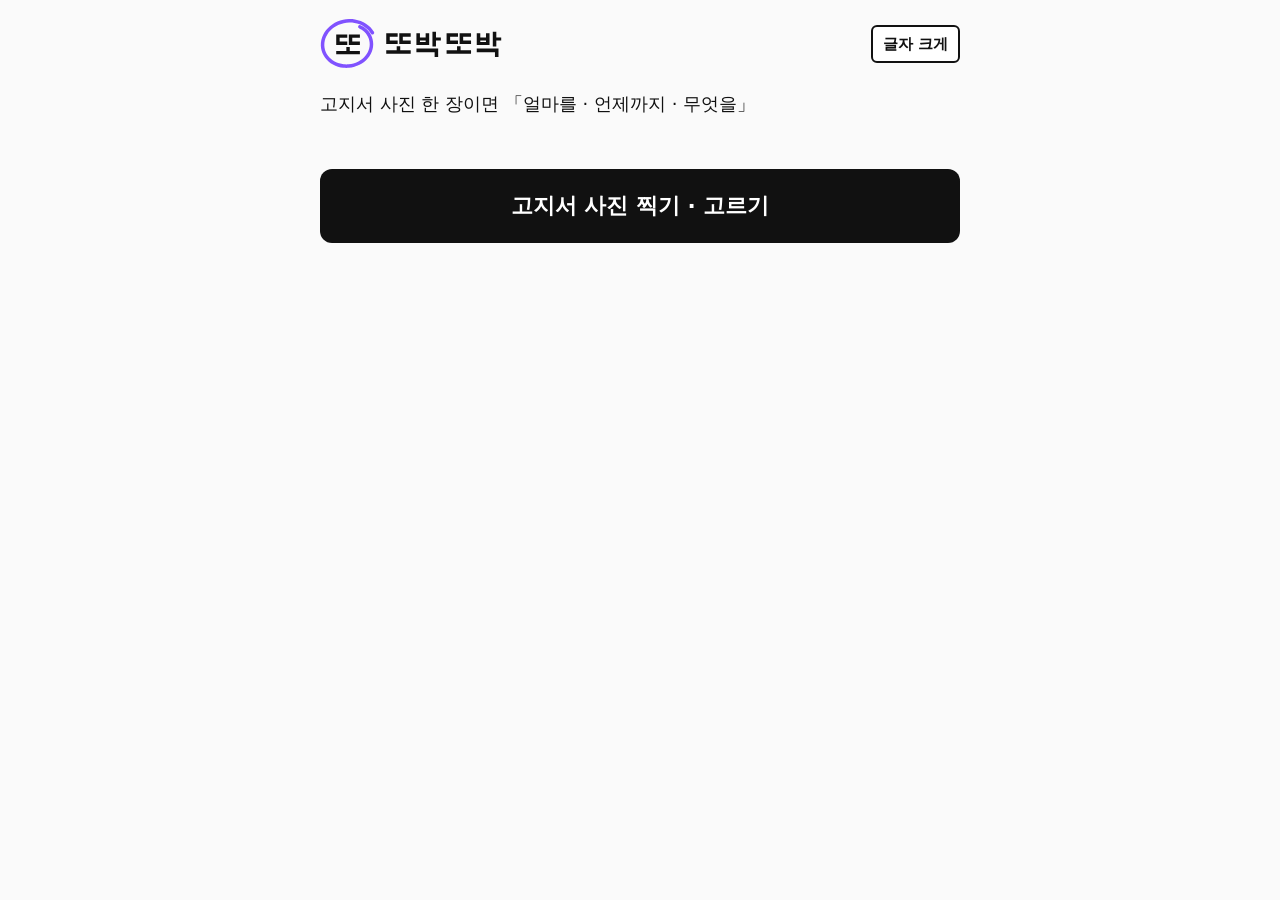
==== web/index.html @ a29c4b4e "Merge #108: 할 일 「다 했어요」를 #106 기한 표기와 합침 - 카드 = 제목 · 기한(.due, 지나면 빨강) · 금액·방법(.details) · [다 했어요] - 금" ====
<!doctype html>
<html lang="ko">
<head>
  <meta charset="utf-8">
  <meta name="viewport" content="width=device-width, initial-scale=1">
  <title>또박또박 — 고지서 해독기</title>
  <link rel="icon" href="/assets/brand/web/favicon.ico" sizes="48x48">
  <link rel="icon" href="/assets/brand/web/favicon.svg" type="image/svg+xml">
  <link rel="apple-touch-icon" href="/assets/brand/web/apple-touch-icon.png">
  <meta name="theme-color" content="#8052FF">
  <link rel="stylesheet" href="style.css?v=20261023a">
</head>
<body>
  <!-- 담당: 송유영. API 는 같은 주소(/decode · /share) -->
  <header>
    <div class="header-top">
      <h1><img class="logo" src="/assets/brand/ttobak-horizontal.svg" alt="또박또박" width="230" height="56"></h1>
      <button id="textSizeBtn" class="text-size" type="button" aria-pressed="false">글자 크게</button>
    </div>
    <p>고지서 사진 한 장이면 「얼마를 · 언제까지 · 무엇을」</p>
  </header>

  <main>
    <p id="grandchildNotice" class="banner notice" hidden>손주 모드 — 가족이 찍은 고지서의 해독 결과예요. 사진 원본은 공유되지 않아요.</p>

    <div id="upload-section">
      <label class="upload">
        고지서 사진 찍기 · 고르기
        <input id="photo" type="file" accept="image/*" capture="environment">
      </label>
    </div>

    <p id="status" role="status"></p>
    <p id="sample" class="banner" hidden>샘플 모드 — 실제 고지서 풀이가 아니에요</p>

    <section id="result" hidden>
      <p class="ai-notice" id="aiNotice"></p>
      <h2 id="title"></h2>

      <!-- 3색 빨간펜: 사진 위에 bbox 비율로 상자를 얹는다. 손주 모드는 사진 원본이 없어서 이 구역 자체를 숨긴다 -->
      <div class="paper" id="photoSection">
        <img id="preview" alt="올린 고지서 사진">
        <div id="marks"></div>
      </div>
      <p class="legend"><span class="money">낼 돈</span> <span class="deadline">기한</span> <span class="document">챙길 서류</span></p>

      <h3>할 일</h3>
      <ul id="todos" class="cards"></ul>

      <h3>쉬운 말 풀이와 근거</h3>
      <ul id="basis"></ul>

      <!-- 손주 모드: 해독 결과(사진 제외)를 짧은 링크로 가족에게 보낸다(FR-07) -->
      <button id="shareBtn" type="button" class="share">가족에게 보내기</button>
      <p id="shareResult" class="share-result"></p>
    </section>
  </main>

  <script src="app.js?v=20261023a"></script>
</body>
</html>
---- web/style.css ----
/* 담당: 송유영. 어르신 기준 — 큰 글씨, 넓은 버튼, 색만으로 뜻을 전하지 않는다(범례 글자) */
:root { --money: #e5484d; --deadline: #3e63dd; --document: #30a46c; font-size: 18px; }
:root.large-text { font-size: 22px; }
body { margin: 0; font-family: system-ui, sans-serif; line-height: 1.6; color: #111; background: #fafafa; }
header, main { max-width: 640px; margin: 0 auto; padding: 16px; }
.header-top { display: flex; align-items: center; justify-content: space-between; gap: 12px; }
h1 { margin: 0; line-height: 0; }
.header-top h1 { flex: 1; min-width: 0; }
.header-top .logo { height: 56px; width: auto; max-width: 100%; }
.text-size { flex: none; padding: 8px 10px; font: 700 0.85rem/1.2 system-ui, sans-serif; color: #111; background: #fff; border: 2px solid #111; border-radius: 6px; cursor: pointer; white-space: nowrap; }
.text-size:focus-visible { outline: 3px solid var(--deadline); outline-offset: 2px; }
.upload { position: relative; display: block; padding: 20px; text-align: center; font-size: 1.2rem; font-weight: 700;
  color: #fff; background: #111; border-radius: 12px; cursor: pointer; }
.upload input {
  position: absolute;
  width: 1px;
  height: 1px;
  padding: 0;
  margin: -1px;
  overflow: hidden;
  clip: rect(0, 0, 0, 0);
  clip-path: inset(50%);
  white-space: nowrap;
  border: 0;
}
.upload:focus-within { outline: 3px solid var(--deadline); outline-offset: 3px; }
.banner { padding: 8px 12px; background: #fff3c4; border-radius: 8px; font-weight: 700; }
.ai-notice { font-size: 0.9rem; color: #555; }
.paper { position: relative; }
.paper img { width: 100%; display: block; border-radius: 8px; }
.mark { position: absolute; padding: 0; border: 3px solid; border-radius: 4px; background: rgb(255 255 255 / 0.15); cursor: pointer; }
.mark:focus-visible { outline: 3px solid #111; outline-offset: 2px; }
.mark[aria-expanded="true"] { z-index: 2; }
.mark-text { position: absolute; top: calc(100% + 4px); left: 0; z-index: 1; width: max-content; max-width: min(240px, 70vw); padding: 4px 8px; border-radius: 4px; background: #fff; box-shadow: 0 1px 4px rgb(0 0 0 / 0.25); font: 700 0.8rem/1.3 system-ui, sans-serif; text-align: left; overflow-wrap: anywhere; }
.mark.money, .legend .money { border-color: var(--money); color: var(--money); }
.mark.deadline, .legend .deadline { border-color: var(--deadline); color: var(--deadline); }
.mark.document, .legend .document { border-color: var(--document); color: var(--document); }
.legend span { margin-right: 12px; font-weight: 700; }
.cards { list-style: none; padding: 0; }
.cards li { padding: 14px; margin-bottom: 10px; background: #fff; border-radius: 12px; box-shadow: 0 1px 3px rgb(0 0 0 / 0.1); }
.cards strong { display: block; font-size: 1.1rem; }
.cards .due { display: block; }
.cards .due.overdue { color: var(--money); font-weight: 700; }
.cards li.completed { opacity: 0.55; }
.cards li.completed strong, .cards li.completed .due, .cards li.completed .details { text-decoration: line-through; }
.todo-complete { margin-top: 10px; padding: 8px 12px; font: inherit; font-weight: 700; color: #111; background: #fff; border: 1px solid #555; border-radius: 6px; cursor: pointer; }
.todo-complete:focus-visible { outline: 3px solid var(--deadline); outline-offset: 2px; }
blockquote { margin: 4px 0 12px; padding-left: 10px; border-left: 3px solid #ccc; color: #555; font-size: 0.9rem; }

.banner.notice { background: #e6f4ea; }
.share { display: block; width: 100%; margin-top: 16px; padding: 16px; font-size: 1.05rem; font-weight: 700;
  color: #111; background: #fff; border: 2px solid #111; border-radius: 12px; cursor: pointer; }
.share[hidden] { display: none; } /* display:block이 기본 [hidden]{display:none}을 덮어써서 명시로 되살림 */
.share-result { margin-top: 8px; }
.share-result input { width: 100%; box-sizing: border-box; padding: 10px; font-size: 1rem; border-radius: 8px; border: 1px solid #ccc; }
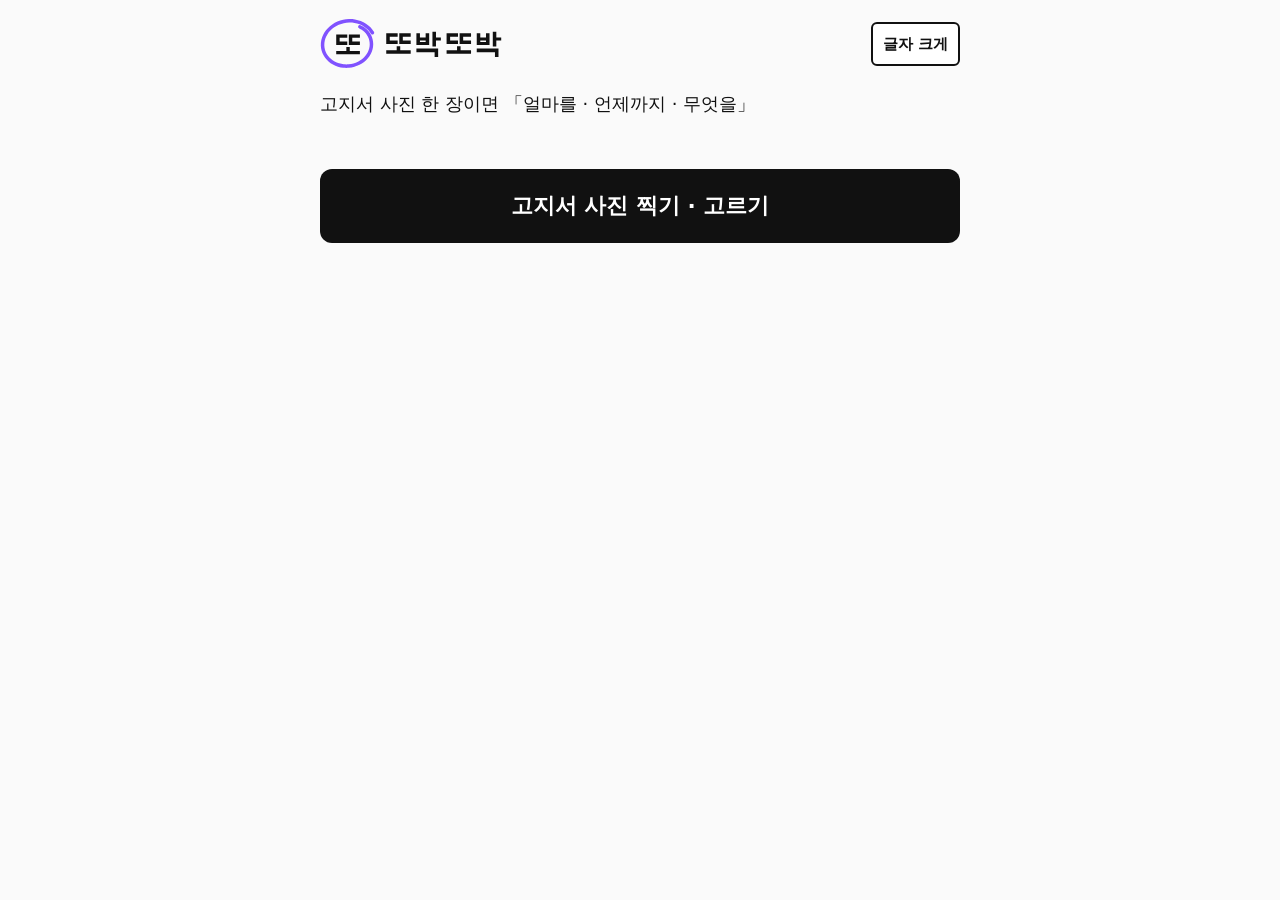
==== commit 1b9c8c3c: "refactor(web): 서비스 화면 app.js 를 이름 붙은 함수로 — 근거 라벨은 「법 조문 원문」 Co-Authored-By: Claude Opus 5.5 <noreply" ====
--- a/web/index.html
+++ b/web/index.html
@@ -8,7 +8,7 @@
   <link rel="icon" href="/assets/brand/web/favicon.svg" type="image/svg+xml">
   <link rel="apple-touch-icon" href="/assets/brand/web/apple-touch-icon.png">
   <meta name="theme-color" content="#8052FF">
-  <link rel="stylesheet" href="style.css?v=20261023a">
+  <link rel="stylesheet" href="style.css?v=20261023b">
 </head>
 <body>
   <!-- 담당: 송유영. API 는 같은 주소(/decode · /share) -->
@@ -56,6 +56,6 @@
     </section>
   </main>
 
-  <script src="app.js?v=20261023a"></script>
+  <script src="app.js?v=20261101a"></script>
 </body>
 </html>
--- a/web/style.css
+++ b/web/style.css
@@ -9,6 +9,7 @@
 .header-top .logo { height: 56px; width: auto; max-width: 100%; }
 .text-size { flex: none; padding: 8px 10px; font: 700 0.85rem/1.2 system-ui, sans-serif; color: #111; background: #fff; border: 2px solid #111; border-radius: 6px; cursor: pointer; white-space: nowrap; }
 .text-size:focus-visible { outline: 3px solid var(--deadline); outline-offset: 2px; }
+.text-size { min-height: 44px; } /* 손가락으로 누르기 쉬운 높이 */
 .upload { position: relative; display: block; padding: 20px; text-align: center; font-size: 1.2rem; font-weight: 700;
   color: #fff; background: #111; border-radius: 12px; cursor: pointer; }
 .upload input {
@@ -24,6 +25,7 @@
   border: 0;
 }
 .upload:focus-within { outline: 3px solid var(--deadline); outline-offset: 3px; }
+#upload-section.is-loading .upload { opacity: 0.55; cursor: wait; }
 .banner { padding: 8px 12px; background: #fff3c4; border-radius: 8px; font-weight: 700; }
 .ai-notice { font-size: 0.9rem; color: #555; }
 .paper { position: relative; }
@@ -31,7 +33,8 @@
 .mark { position: absolute; padding: 0; border: 3px solid; border-radius: 4px; background: rgb(255 255 255 / 0.15); cursor: pointer; }
 .mark:focus-visible { outline: 3px solid #111; outline-offset: 2px; }
 .mark[aria-expanded="true"] { z-index: 2; }
-.mark-text { position: absolute; top: calc(100% + 4px); left: 0; z-index: 1; width: max-content; max-width: min(240px, 70vw); padding: 4px 8px; border-radius: 4px; background: #fff; box-shadow: 0 1px 4px rgb(0 0 0 / 0.25); font: 700 0.8rem/1.3 system-ui, sans-serif; text-align: left; overflow-wrap: anywhere; }
+.mark-text { pointer-events: none; } /* 펼친 글자가 아래 상자를 덮어도 누르면 통과 */
+.mark-text { position: absolute; top: calc(100% + 4px); left: 0; z-index: 1; width: max-content; max-width: min(240px, 70vw); padding: 4px 8px; border-radius: 4px; background: #fff; color: #111; box-shadow: 0 1px 4px rgb(0 0 0 / 0.25); font: 700 0.8rem/1.3 system-ui, sans-serif; text-align: left; overflow-wrap: anywhere; }
 .mark.money, .legend .money { border-color: var(--money); color: var(--money); }
 .mark.deadline, .legend .deadline { border-color: var(--deadline); color: var(--deadline); }
 .mark.document, .legend .document { border-color: var(--document); color: var(--document); }
@@ -41,9 +44,10 @@
 .cards strong { display: block; font-size: 1.1rem; }
 .cards .due { display: block; }
 .cards .due.overdue { color: var(--money); font-weight: 700; }
-.cards li.completed { opacity: 0.55; }
+.cards .due.soon { color: var(--deadline); font-weight: 700; }
+.cards li.completed { opacity: 0.7; } /* 0.55 는 글자 대비 4.2:1 — 4.5:1 이상이 되게 */
 .cards li.completed strong, .cards li.completed .due, .cards li.completed .details { text-decoration: line-through; }
-.todo-complete { margin-top: 10px; padding: 8px 12px; font: inherit; font-weight: 700; color: #111; background: #fff; border: 1px solid #555; border-radius: 6px; cursor: pointer; }
+.todo-complete { margin-top: 10px; padding: 8px 12px; font: inherit; font-weight: 700; color: #111; background: #fff; border: 2px solid #111; border-radius: 6px; cursor: pointer; }
 .todo-complete:focus-visible { outline: 3px solid var(--deadline); outline-offset: 2px; }
 blockquote { margin: 4px 0 12px; padding-left: 10px; border-left: 3px solid #ccc; color: #555; font-size: 0.9rem; }
 
@@ -51,5 +55,6 @@
 .share { display: block; width: 100%; margin-top: 16px; padding: 16px; font-size: 1.05rem; font-weight: 700;
   color: #111; background: #fff; border: 2px solid #111; border-radius: 12px; cursor: pointer; }
 .share[hidden] { display: none; } /* display:block이 기본 [hidden]{display:none}을 덮어써서 명시로 되살림 */
+.share:focus-visible { outline: 3px solid var(--deadline); outline-offset: 2px; }
 .share-result { margin-top: 8px; }
 .share-result input { width: 100%; box-sizing: border-box; padding: 10px; font-size: 1rem; border-radius: 8px; border: 1px solid #ccc; }
